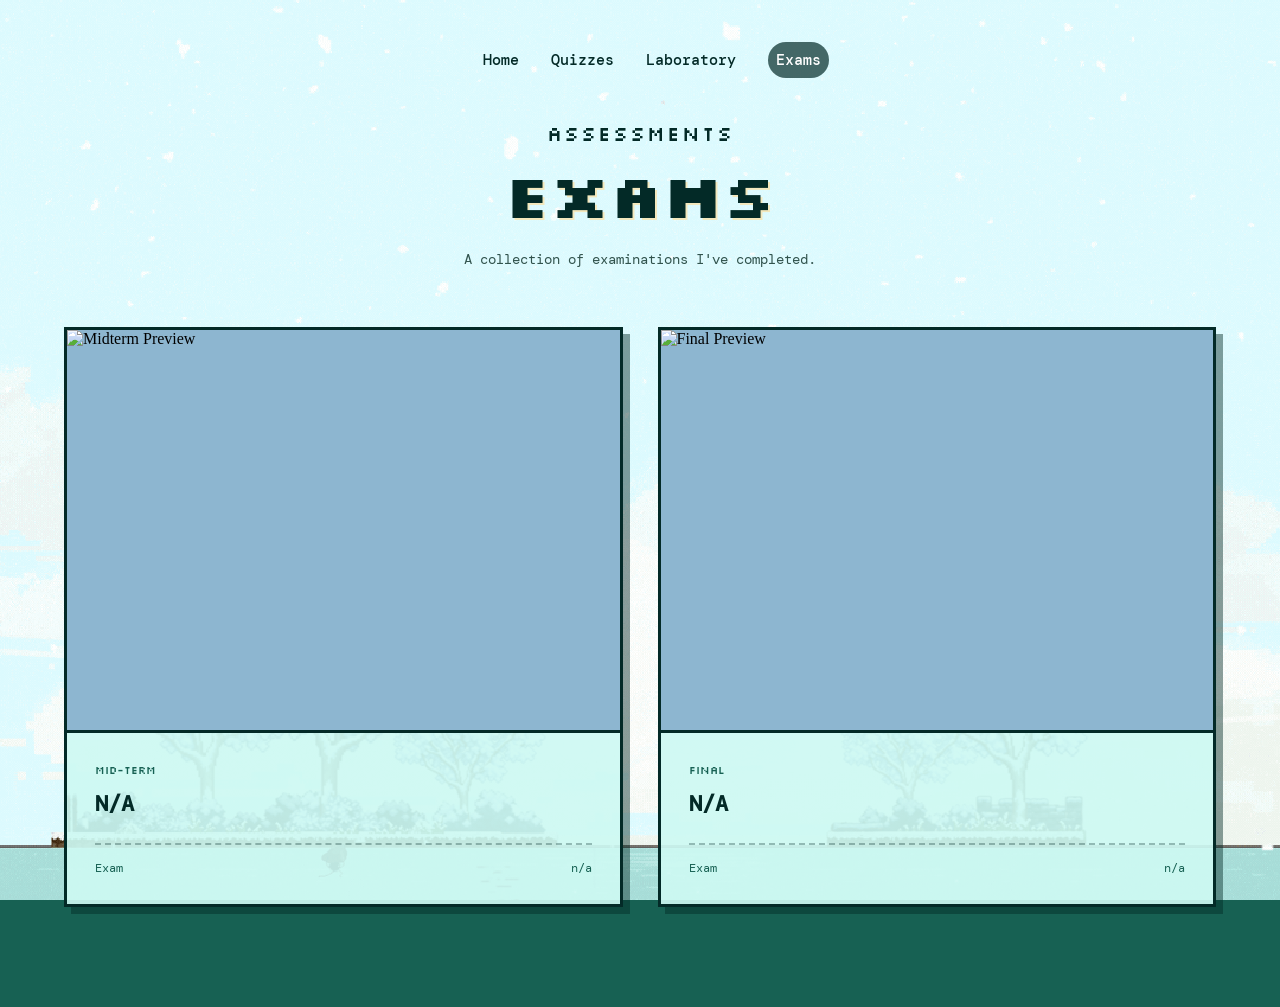
==== pages/exam.html @ 058a42ca "Add files via upload" ====
<!DOCTYPE html>
<html lang="en">
<head>
    <meta charset="UTF-8">
    <meta name="viewport" content="width=device-width, initial-scale=1.0">

    <title>Exams</title>

    <link rel="stylesheet" href="../css/nav.css">
    <link rel="stylesheet" href="../css/exam.css">

    <link rel="preconnect" href="https://fonts.googleapis.com">
    <link rel="preconnect" href="https://fonts.gstatic.com" crossorigin>

    <link href="https://fonts.googleapis.com/css2?family=DM+Mono:ital,wght@0,300;0,400;0,500;1,300;1,400;1,500&family=Silkscreen:wght@400;700&display=swap" rel="stylesheet">
</head>

<body class="Exam">

    <div id="navbar-container"></div>

    <script src="../js/component.js"></script>
    <script src="../js/image-modal.js"></script>


    <!-- EXAM PAGE -->
    <main class="exam-page">

        <section class="exam-header">

            <p class="section-label">ASSESSMENTS</p>

            <h1>Exams</h1>

            <p class="exam-description">
                A collection of examinations I've completed.
            </p>

        </section>


        <!-- EXAM GRID -->
        <section class="exam-grid">


            <!-- HTML EXAM -->
            <article class="exam-card">

                <div class="exam-image">

                    <img
                        src=""
                        alt="Midterm Preview"
                        onclick="openImage(this)"
                    >

                </div>


                <div class="exam-content">

                    <span class="exam-number">
                        Mid-Term
                    </span>

                    <h3>
                        N/A
                    </h3>
                    <div class="exam-info">

                        <span>Exam</span>

                        <span>n/a</span>

                    </div>

                </div>

            </article>


            <!-- CSS EXAM -->
            <article class="exam-card">

                <div class="exam-image">

                    <img
                        src=""
                        alt="Final Preview"
                        onclick="openImage(this)"
                    >

                </div>


                <div class="exam-content">

                    <span class="exam-number">
                        Final
                    </span>

                    <h3>
                        N/A
                    </h3>
                    <div class="exam-info">

                        <span>Exam</span>

                        <span>n/a</span>

                    </div>

                </div>

            </article>


        </section>

    </main>


    <!-- IMAGE VIEWER -->
    <div
        id="image-viewer"
        class="image-viewer"
        onclick="closeImage()"
    >

        <span class="close-image">&times;</span>

        <img
            id="viewer-image"
            src=""
            alt="Exam Preview"
        >

    </div>

</body>
</html>
---- css/nav.css ----
/* =========================
   NAVBAR
   ========================= */

.navbar {
    position: absolute;
    top: 0;
    left: 0;
    width: 100%;
    padding: 50px 0;
    display: flex;
    justify-content: center;
    align-items: center;
    z-index: 100;
}

.navbar ul {
    width: 100%;
    margin: 0;
    padding: 0;
    display: flex;
    justify-content: center;
    align-items: center;
}

.navbar ul li {
    list-style: none;
    margin-left: 2rem;
}

.navbar ul li a {
    font-family: 'DM Mono', monospace;
    font-size: clamp(13px, 1.2vw, 18px);
    font-weight: 500;
    color: #032A27;
    transition: all 0.3s ease;
}

.navbar ul li a:hover{
    background-color: #032A27;
    padding: 0.5em;
    color: white;
    border-radius: 30px;
}

.Home a.active , .Quizzes a.active , .Laboratory a.active, .Exam a.active{
    background-color: #032a27b3;
    padding: 0.5em;
    color: white;
    border-radius: 30px;
}
---- css/exam.css ----
/* ================================
   EXAM PAGE
================================ */

body {
    width: 100%;
    min-height: 100vh;
    position: relative;
    margin: 0;

    background-color: #176153;
}

body::before {
    content: "";

    position: fixed;
    inset: 0;

    width: 100%;
    height: 100%;

    background: url('../img/Winter-Scenery-GIF.gif')
        bottom center / cover no-repeat;

    image-rendering: pixelated;

    z-index: -1;
}


/* ================================
   LINKS
================================ */

a {
    text-decoration: none;
}

a.active {
    background-color: #032A27;
    padding: 0.5em;
    color: white;
    border-radius: 30px;
    font-family: "DM Mono", monospace;
}


/* ================================
   MAIN PAGE
================================ */

.exam-page {
    width: min(1200px, 90%);

    margin: 0 auto;

    padding-top: 120px;
    padding-bottom: 100px;
}


/* ================================
   HEADER
================================ */

.exam-header {
    text-align: center;

    margin-bottom: 55px;

    font-family: "DM Mono", monospace;
}

.section-label {
    margin: 0 0 10px;

    font-family: "Silkscreen", sans-serif;

    font-size: 20px;

    color: #032A27;

    letter-spacing: 2px;
}

.exam-header h1 {
    margin: 0;

    font-family: "Silkscreen", sans-serif;

    font-size: clamp(35px, 5vw, 60px);

    color: #032A27;

    text-shadow:
        2px 2px 0px #f3e8bd;
}

.exam-description {
    margin-top: 15px;

    color: #31534d;

    font-family: "DM Mono", monospace;

    font-size: 14px;

    line-height: 1.7;
}


/* ================================
   EXAM GRID
================================ */

.exam-grid {
    display: grid;

    grid-template-columns:
        repeat(2, minmax(0, 1fr));

    gap: 35px;

    align-items: stretch;
}


/* ================================
   EXAM CARD
================================ */

.exam-card {
    overflow: hidden;

    background: rgba(206, 249, 242, 0.92);

    border: 3px solid #032A27;

    box-shadow:
        7px 7px 0px rgba(3, 42, 39, 0.45);

    transition:
        transform 0.2s ease,
        box-shadow 0.2s ease;
}

.exam-card:hover {
    transform: translateY(-7px);

    box-shadow:
        10px 12px 0px rgba(3, 42, 39, 0.5);
}


/* ================================
   EXAM IMAGE
================================ */

.exam-image {
    width: 100%;

    height: 400px;

    overflow: hidden;

    background-color: #8db6d0;

    border-bottom: 3px solid #032A27;
}

.exam-image img {
    display: block;

    width: 100%;
    height: 100%;

    object-fit: cover;

    image-rendering: pixelated;

    transition:
        transform 0.3s ease;
}

.exam-card:hover .exam-image img {
    transform: scale(1.03);
}


/* ================================
   EXAM CONTENT
================================ */

.exam-content {
    padding: 25px 28px 28px;

    font-family: "DM Mono", monospace;
}

.exam-number {
    display: inline-block;

    margin-bottom: 12px;

    font-family: "Silkscreen", sans-serif;

    font-size: 11px;

    color: #176153;
}

.exam-content h3 {
    margin: 0 0 12px;

    font-family: "DM Mono", monospace;

    font-size: 22px;

    color: #032A27;
}

.exam-content p {
    margin: 0;

    color: #31534d;

    font-size: 14px;

    line-height: 1.7;
}


/* ================================
   EXAM INFORMATION
================================ */

.exam-info {
    display: flex;

    justify-content: space-between;
    align-items: center;

    margin-top: 25px;
    padding-top: 15px;

    border-top:
        2px dashed rgba(3, 42, 39, 0.3);

    font-size: 12px;

    color: #176153;
}


/* ================================
   IMAGE VIEWER
================================ */

.image-viewer {
    display: none;

    position: fixed;

    inset: 0;

    width: 100%;
    height: 100%;

    background: rgba(0, 0, 0, 0.85);

    justify-content: center;
    align-items: center;

    z-index: 9999;

    cursor: zoom-out;
}

.image-viewer img {
    max-width: 90%;
    max-height: 90%;

    width: auto;
    height: auto;

    object-fit: contain;

    image-rendering: pixelated;

    box-shadow:
        0 10px 30px rgba(0, 0, 0, 0.5);

    cursor: default;
}

.close-image {
    position: absolute;

    top: 20px;
    right: 30px;

    font-family: Arial, sans-serif;

    font-size: 45px;

    font-weight: bold;

    color: white;

    cursor: pointer;

    z-index: 10000;

    transition:
        transform 0.2s ease;
}

.close-image:hover {
    transform: scale(1.15);
}


/* ================================
   TABLET
================================ */

@media (max-width: 800px) {

    .exam-page {
        width: min(650px, 88%);

        padding-top: 100px;
    }

    .exam-grid {
        grid-template-columns: 1fr;

        gap: 30px;
    }

    .exam-image {
        height: 280px;
    }
}


/* ================================
   MOBILE
================================ */

@media (max-width: 500px) {

    .exam-page {
        width: 90%;

        padding-top: 90px;

        padding-bottom: 70px;
    }

    .exam-header {
        margin-bottom: 35px;
    }

    .exam-header h1 {
        font-size: 35px;
    }

    .exam-description {
        font-size: 13px;
    }

    .exam-grid {
        gap: 25px;
    }

    .exam-image {
        height: 210px;
    }

    .exam-content {
        padding: 20px;
    }

    .exam-content h3 {
        font-size: 18px;
    }

    .exam-content p {
        font-size: 12px;
    }

    .exam-info {
        font-size: 10px;
    }
}
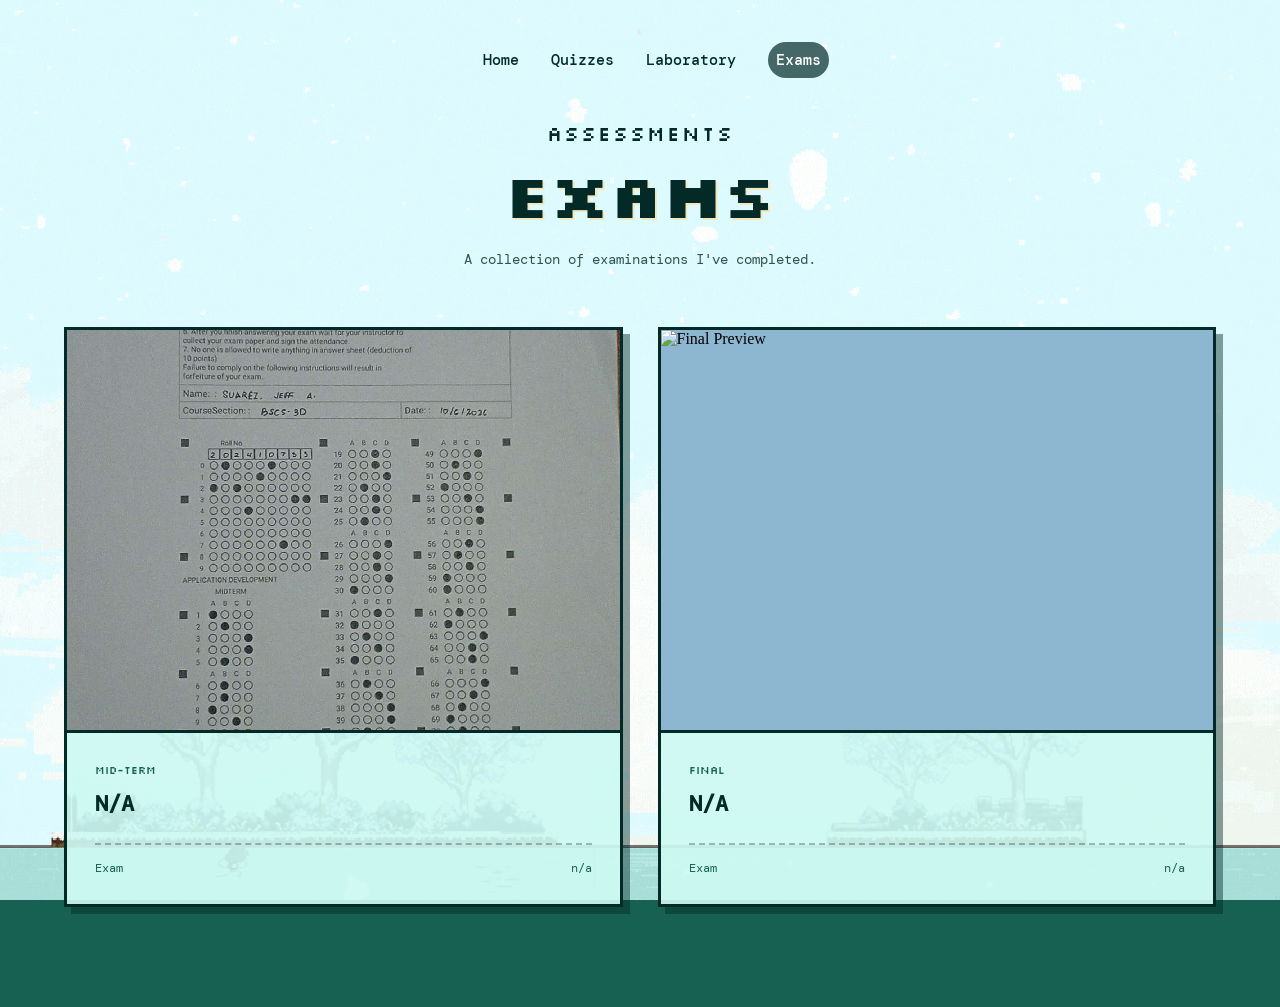
==== commit 9e004dc1: "Update exam.html" ====
--- a/pages/exam.html
+++ b/pages/exam.html
@@ -50,7 +50,7 @@
                 <div class="exam-image">
 
                     <img
-                        src=""
+                        src="../img/Exam.jpg"
                         alt="Midterm Preview"
                         onclick="openImage(this)"
                     >
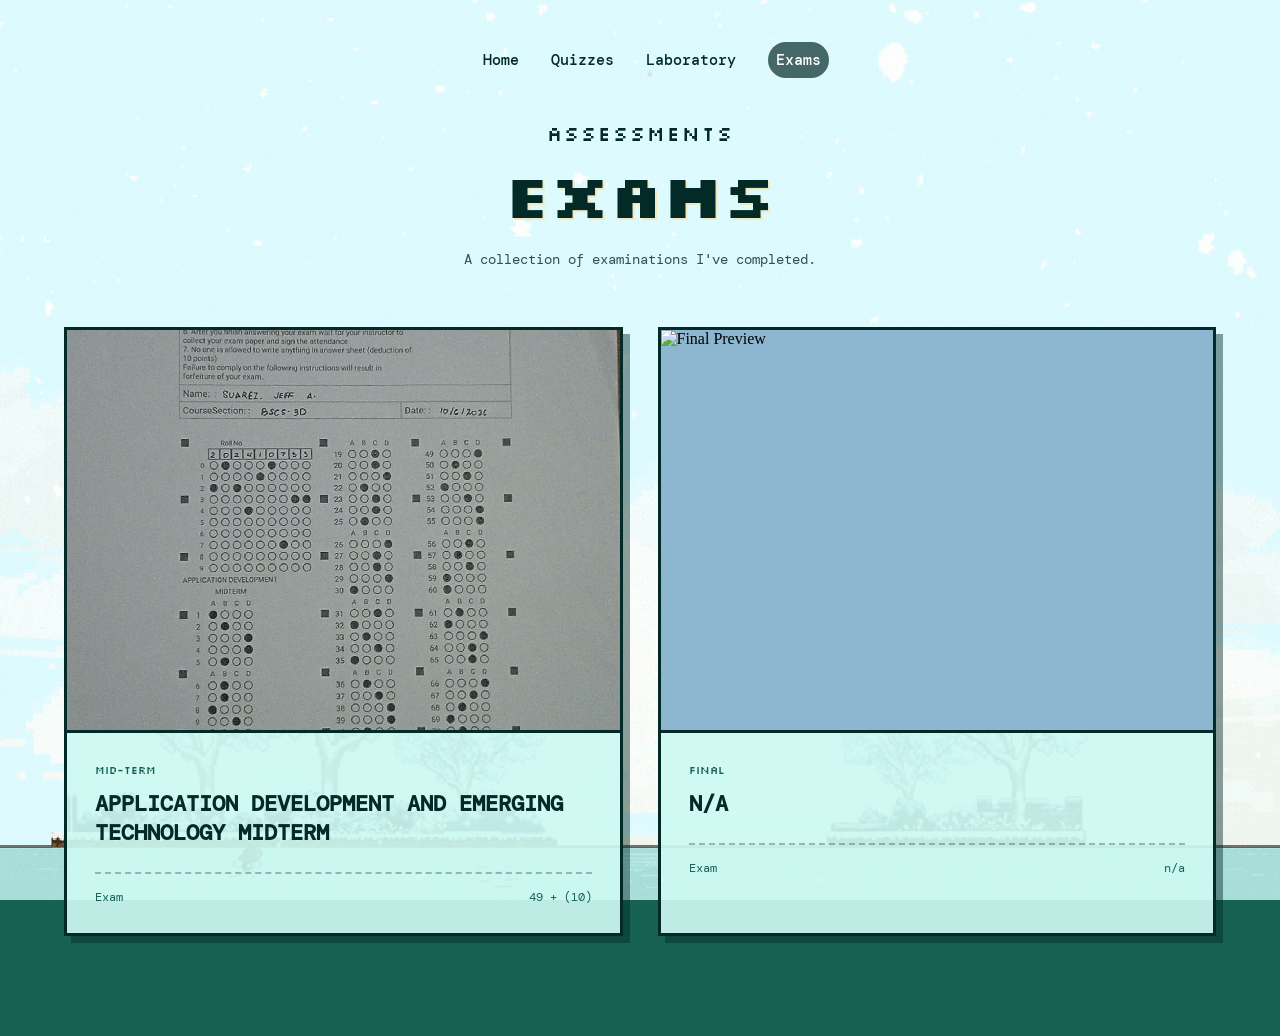
==== commit 86bc36ba: "Update exam.html" ====
--- a/pages/exam.html
+++ b/pages/exam.html
@@ -65,13 +65,13 @@
                     </span>
 
                     <h3>
-                        N/A
+                        APPLICATION DEVELOPMENT AND EMERGING TECHNOLOGY MIDTERM
                     </h3>
                     <div class="exam-info">
 
                         <span>Exam</span>
 
-                        <span>n/a</span>
+                        <span>49 + (10)</span>
 
                     </div>
 
